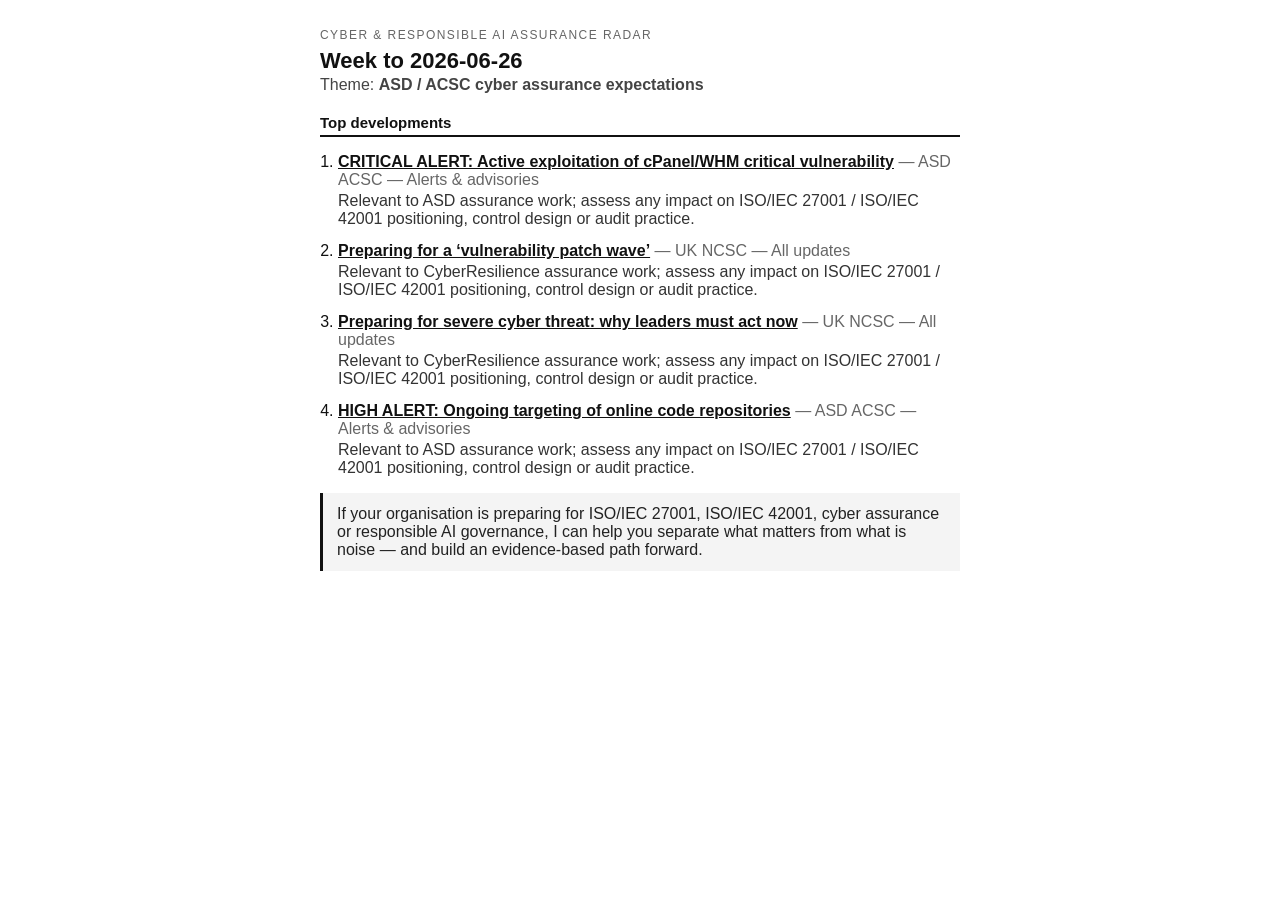
==== data/weekly/2026-06-26-newsletter.html @ b4652943 "Initial commit: Cyber & Responsible AI Assurance Radar (Phase 1 MVP) Standards-led daily dashboard, " ====
<!doctype html>
<html><head><meta charset="utf-8"><title>Assurance Radar — 2026-06-26</title></head>
<body style="margin:0;background:#fff;color:#111;font-family:-apple-system,Segoe UI,Arial,sans-serif;">
<div style="max-width:640px;margin:0 auto;padding:28px 22px;">
  <p style="text-transform:uppercase;letter-spacing:.12em;font-size:12px;color:#666;margin:0;">
    Cyber &amp; Responsible AI Assurance Radar</p>
  <h1 style="font-size:22px;margin:6px 0 2px;">Week to 2026-06-26</h1>
  <p style="color:#444;margin:0 0 20px;">Theme: <strong>ASD / ACSC cyber assurance expectations</strong></p>
  <h2 style="font-size:15px;border-bottom:2px solid #111;padding-bottom:4px;">Top developments</h2>
  <ol style="padding-left:18px;"><li style="margin:0 0 14px;"><a href="https://www.cyber.gov.au/about-us/view-all-content/alerts-and-advisories/active-exploitation-of-cpanel-whm-critical-vulnerability" style="color:#111;font-weight:600;">CRITICAL ALERT: Active exploitation of cPanel/WHM critical vulnerability</a> <span style="color:#666;">— ASD ACSC — Alerts &amp; advisories</span><div style="color:#333;margin-top:3px;">Relevant to ASD assurance work; assess any impact on ISO/IEC 27001 / ISO/IEC 42001 positioning, control design or audit practice.</div></li><li style="margin:0 0 14px;"><a href="https://www.ncsc.gov.uk/blogs/prepare-for-vulnerability-patch-wave" style="color:#111;font-weight:600;">Preparing for a ‘vulnerability patch wave’</a> <span style="color:#666;">— UK NCSC — All updates</span><div style="color:#333;margin-top:3px;">Relevant to CyberResilience assurance work; assess any impact on ISO/IEC 27001 / ISO/IEC 42001 positioning, control design or audit practice.</div></li><li style="margin:0 0 14px;"><a href="https://www.ncsc.gov.uk/blogs/preparing-for-severe-cyber-threat-why-leaders-must-act-now" style="color:#111;font-weight:600;">Preparing for severe cyber threat: why leaders must act now</a> <span style="color:#666;">— UK NCSC — All updates</span><div style="color:#333;margin-top:3px;">Relevant to CyberResilience assurance work; assess any impact on ISO/IEC 27001 / ISO/IEC 42001 positioning, control design or audit practice.</div></li><li style="margin:0 0 14px;"><a href="https://www.cyber.gov.au/about-us/view-all-content/alerts-and-advisories/ongoing-targeting-of-online-code-repositories" style="color:#111;font-weight:600;">HIGH ALERT: Ongoing targeting of online code repositories</a> <span style="color:#666;">— ASD ACSC — Alerts &amp; advisories</span><div style="color:#333;margin-top:3px;">Relevant to ASD assurance work; assess any impact on ISO/IEC 27001 / ISO/IEC 42001 positioning, control design or audit practice.</div></li></ol>
  <p style="background:#f4f4f4;border-left:3px solid #111;padding:12px 14px;color:#222;">If your organisation is preparing for ISO/IEC 27001, ISO/IEC 42001, cyber assurance or responsible AI governance, I can help you separate what matters from what is noise — and build an evidence-based path forward.</p>
</div></body></html>
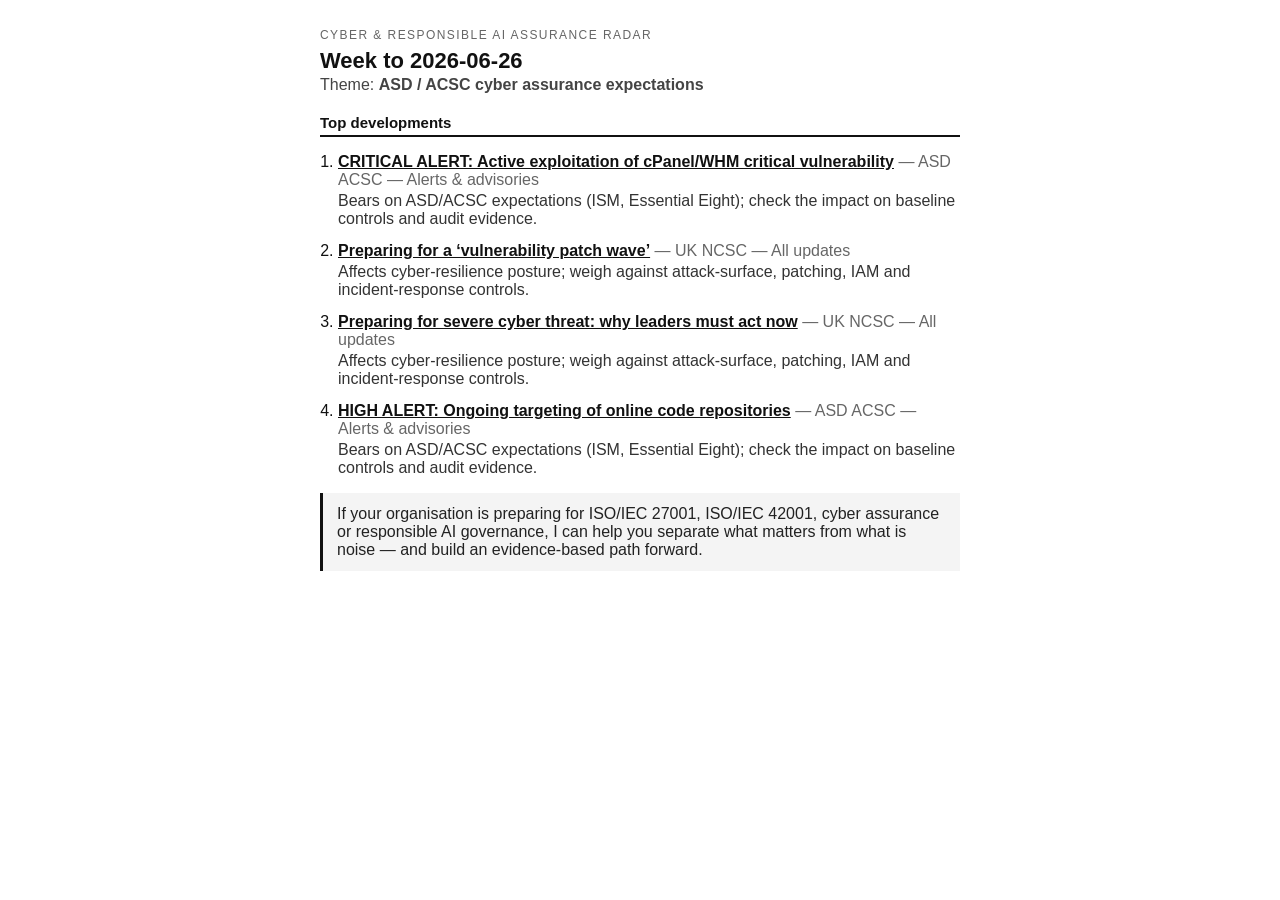
==== commit 59253a79: "Add .gitattributes (LF normalisation) and refresh weekly newsletter Co-Authored-By: Claude Opus 4.8 " ====
--- a/data/weekly/2026-06-26-newsletter.html
+++ b/data/weekly/2026-06-26-newsletter.html
@@ -7,6 +7,6 @@
   <h1 style="font-size:22px;margin:6px 0 2px;">Week to 2026-06-26</h1>
   <p style="color:#444;margin:0 0 20px;">Theme: <strong>ASD / ACSC cyber assurance expectations</strong></p>
   <h2 style="font-size:15px;border-bottom:2px solid #111;padding-bottom:4px;">Top developments</h2>
-  <ol style="padding-left:18px;"><li style="margin:0 0 14px;"><a href="https://www.cyber.gov.au/about-us/view-all-content/alerts-and-advisories/active-exploitation-of-cpanel-whm-critical-vulnerability" style="color:#111;font-weight:600;">CRITICAL ALERT: Active exploitation of cPanel/WHM critical vulnerability</a> <span style="color:#666;">— ASD ACSC — Alerts &amp; advisories</span><div style="color:#333;margin-top:3px;">Relevant to ASD assurance work; assess any impact on ISO/IEC 27001 / ISO/IEC 42001 positioning, control design or audit practice.</div></li><li style="margin:0 0 14px;"><a href="https://www.ncsc.gov.uk/blogs/prepare-for-vulnerability-patch-wave" style="color:#111;font-weight:600;">Preparing for a ‘vulnerability patch wave’</a> <span style="color:#666;">— UK NCSC — All updates</span><div style="color:#333;margin-top:3px;">Relevant to CyberResilience assurance work; assess any impact on ISO/IEC 27001 / ISO/IEC 42001 positioning, control design or audit practice.</div></li><li style="margin:0 0 14px;"><a href="https://www.ncsc.gov.uk/blogs/preparing-for-severe-cyber-threat-why-leaders-must-act-now" style="color:#111;font-weight:600;">Preparing for severe cyber threat: why leaders must act now</a> <span style="color:#666;">— UK NCSC — All updates</span><div style="color:#333;margin-top:3px;">Relevant to CyberResilience assurance work; assess any impact on ISO/IEC 27001 / ISO/IEC 42001 positioning, control design or audit practice.</div></li><li style="margin:0 0 14px;"><a href="https://www.cyber.gov.au/about-us/view-all-content/alerts-and-advisories/ongoing-targeting-of-online-code-repositories" style="color:#111;font-weight:600;">HIGH ALERT: Ongoing targeting of online code repositories</a> <span style="color:#666;">— ASD ACSC — Alerts &amp; advisories</span><div style="color:#333;margin-top:3px;">Relevant to ASD assurance work; assess any impact on ISO/IEC 27001 / ISO/IEC 42001 positioning, control design or audit practice.</div></li></ol>
+  <ol style="padding-left:18px;"><li style="margin:0 0 14px;"><a href="https://www.cyber.gov.au/about-us/view-all-content/alerts-and-advisories/active-exploitation-of-cpanel-whm-critical-vulnerability" style="color:#111;font-weight:600;">CRITICAL ALERT: Active exploitation of cPanel/WHM critical vulnerability</a> <span style="color:#666;">— ASD ACSC — Alerts &amp; advisories</span><div style="color:#333;margin-top:3px;">Bears on ASD/ACSC expectations (ISM, Essential Eight); check the impact on baseline controls and audit evidence.</div></li><li style="margin:0 0 14px;"><a href="https://www.ncsc.gov.uk/blogs/prepare-for-vulnerability-patch-wave" style="color:#111;font-weight:600;">Preparing for a ‘vulnerability patch wave’</a> <span style="color:#666;">— UK NCSC — All updates</span><div style="color:#333;margin-top:3px;">Affects cyber-resilience posture; weigh against attack-surface, patching, IAM and incident-response controls.</div></li><li style="margin:0 0 14px;"><a href="https://www.ncsc.gov.uk/blogs/preparing-for-severe-cyber-threat-why-leaders-must-act-now" style="color:#111;font-weight:600;">Preparing for severe cyber threat: why leaders must act now</a> <span style="color:#666;">— UK NCSC — All updates</span><div style="color:#333;margin-top:3px;">Affects cyber-resilience posture; weigh against attack-surface, patching, IAM and incident-response controls.</div></li><li style="margin:0 0 14px;"><a href="https://www.cyber.gov.au/about-us/view-all-content/alerts-and-advisories/ongoing-targeting-of-online-code-repositories" style="color:#111;font-weight:600;">HIGH ALERT: Ongoing targeting of online code repositories</a> <span style="color:#666;">— ASD ACSC — Alerts &amp; advisories</span><div style="color:#333;margin-top:3px;">Bears on ASD/ACSC expectations (ISM, Essential Eight); check the impact on baseline controls and audit evidence.</div></li></ol>
   <p style="background:#f4f4f4;border-left:3px solid #111;padding:12px 14px;color:#222;">If your organisation is preparing for ISO/IEC 27001, ISO/IEC 42001, cyber assurance or responsible AI governance, I can help you separate what matters from what is noise — and build an evidence-based path forward.</p>
 </div></body></html>
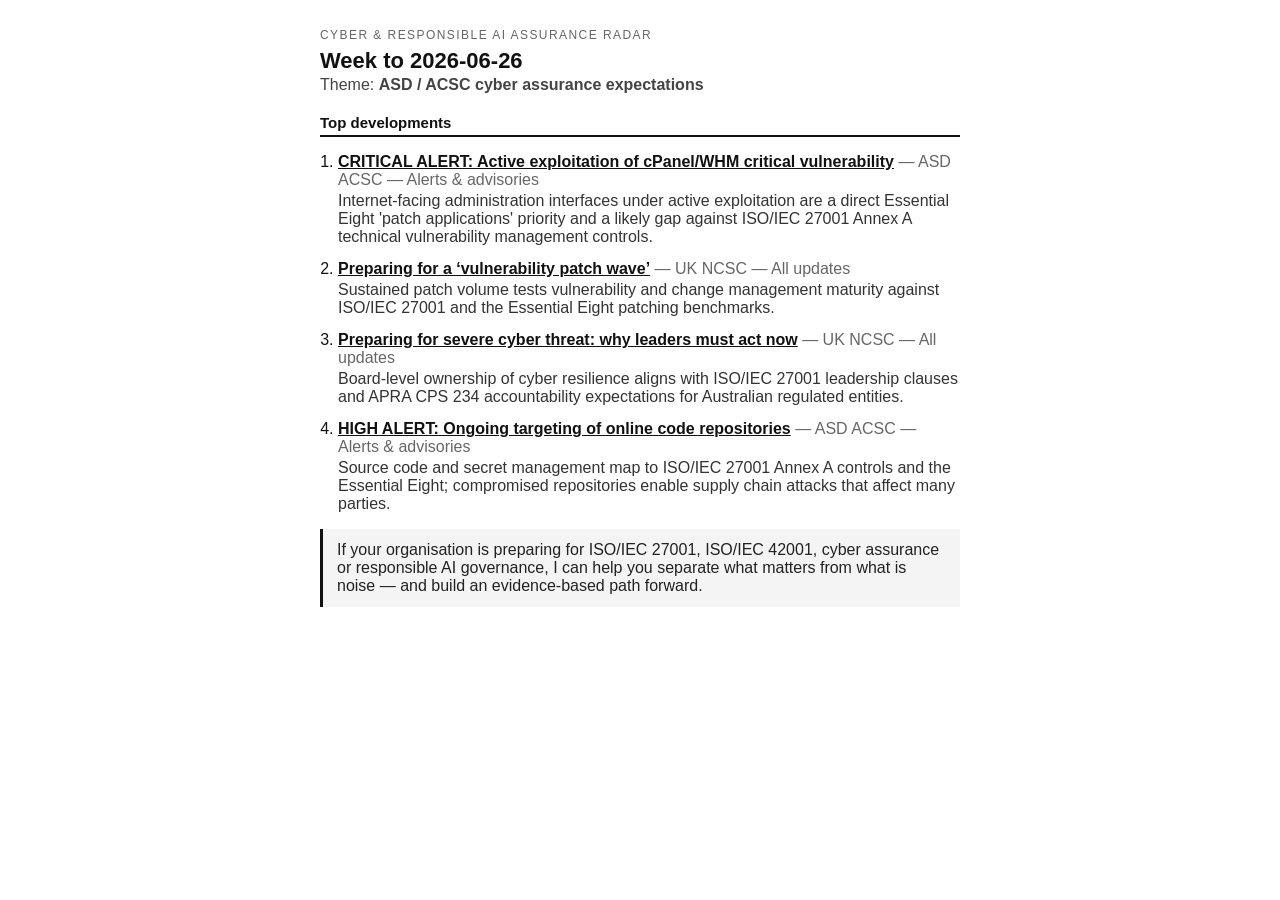
==== commit c0748afd: "Daily radar update 2026-06-26" ====
--- a/data/weekly/2026-06-26-newsletter.html
+++ b/data/weekly/2026-06-26-newsletter.html
@@ -7,6 +7,6 @@
   <h1 style="font-size:22px;margin:6px 0 2px;">Week to 2026-06-26</h1>
   <p style="color:#444;margin:0 0 20px;">Theme: <strong>ASD / ACSC cyber assurance expectations</strong></p>
   <h2 style="font-size:15px;border-bottom:2px solid #111;padding-bottom:4px;">Top developments</h2>
-  <ol style="padding-left:18px;"><li style="margin:0 0 14px;"><a href="https://www.cyber.gov.au/about-us/view-all-content/alerts-and-advisories/active-exploitation-of-cpanel-whm-critical-vulnerability" style="color:#111;font-weight:600;">CRITICAL ALERT: Active exploitation of cPanel/WHM critical vulnerability</a> <span style="color:#666;">— ASD ACSC — Alerts &amp; advisories</span><div style="color:#333;margin-top:3px;">Bears on ASD/ACSC expectations (ISM, Essential Eight); check the impact on baseline controls and audit evidence.</div></li><li style="margin:0 0 14px;"><a href="https://www.ncsc.gov.uk/blogs/prepare-for-vulnerability-patch-wave" style="color:#111;font-weight:600;">Preparing for a ‘vulnerability patch wave’</a> <span style="color:#666;">— UK NCSC — All updates</span><div style="color:#333;margin-top:3px;">Affects cyber-resilience posture; weigh against attack-surface, patching, IAM and incident-response controls.</div></li><li style="margin:0 0 14px;"><a href="https://www.ncsc.gov.uk/blogs/preparing-for-severe-cyber-threat-why-leaders-must-act-now" style="color:#111;font-weight:600;">Preparing for severe cyber threat: why leaders must act now</a> <span style="color:#666;">— UK NCSC — All updates</span><div style="color:#333;margin-top:3px;">Affects cyber-resilience posture; weigh against attack-surface, patching, IAM and incident-response controls.</div></li><li style="margin:0 0 14px;"><a href="https://www.cyber.gov.au/about-us/view-all-content/alerts-and-advisories/ongoing-targeting-of-online-code-repositories" style="color:#111;font-weight:600;">HIGH ALERT: Ongoing targeting of online code repositories</a> <span style="color:#666;">— ASD ACSC — Alerts &amp; advisories</span><div style="color:#333;margin-top:3px;">Bears on ASD/ACSC expectations (ISM, Essential Eight); check the impact on baseline controls and audit evidence.</div></li></ol>
+  <ol style="padding-left:18px;"><li style="margin:0 0 14px;"><a href="https://www.cyber.gov.au/about-us/view-all-content/alerts-and-advisories/active-exploitation-of-cpanel-whm-critical-vulnerability" style="color:#111;font-weight:600;">CRITICAL ALERT: Active exploitation of cPanel/WHM critical vulnerability</a> <span style="color:#666;">— ASD ACSC — Alerts &amp; advisories</span><div style="color:#333;margin-top:3px;">Internet-facing administration interfaces under active exploitation are a direct Essential Eight 'patch applications' priority and a likely gap against ISO/IEC 27001 Annex A technical vulnerability management controls.</div></li><li style="margin:0 0 14px;"><a href="https://www.ncsc.gov.uk/blogs/prepare-for-vulnerability-patch-wave" style="color:#111;font-weight:600;">Preparing for a ‘vulnerability patch wave’</a> <span style="color:#666;">— UK NCSC — All updates</span><div style="color:#333;margin-top:3px;">Sustained patch volume tests vulnerability and change management maturity against ISO/IEC 27001 and the Essential Eight patching benchmarks.</div></li><li style="margin:0 0 14px;"><a href="https://www.ncsc.gov.uk/blogs/preparing-for-severe-cyber-threat-why-leaders-must-act-now" style="color:#111;font-weight:600;">Preparing for severe cyber threat: why leaders must act now</a> <span style="color:#666;">— UK NCSC — All updates</span><div style="color:#333;margin-top:3px;">Board-level ownership of cyber resilience aligns with ISO/IEC 27001 leadership clauses and APRA CPS 234 accountability expectations for Australian regulated entities.</div></li><li style="margin:0 0 14px;"><a href="https://www.cyber.gov.au/about-us/view-all-content/alerts-and-advisories/ongoing-targeting-of-online-code-repositories" style="color:#111;font-weight:600;">HIGH ALERT: Ongoing targeting of online code repositories</a> <span style="color:#666;">— ASD ACSC — Alerts &amp; advisories</span><div style="color:#333;margin-top:3px;">Source code and secret management map to ISO/IEC 27001 Annex A controls and the Essential Eight; compromised repositories enable supply chain attacks that affect many parties.</div></li></ol>
   <p style="background:#f4f4f4;border-left:3px solid #111;padding:12px 14px;color:#222;">If your organisation is preparing for ISO/IEC 27001, ISO/IEC 42001, cyber assurance or responsible AI governance, I can help you separate what matters from what is noise — and build an evidence-based path forward.</p>
 </div></body></html>
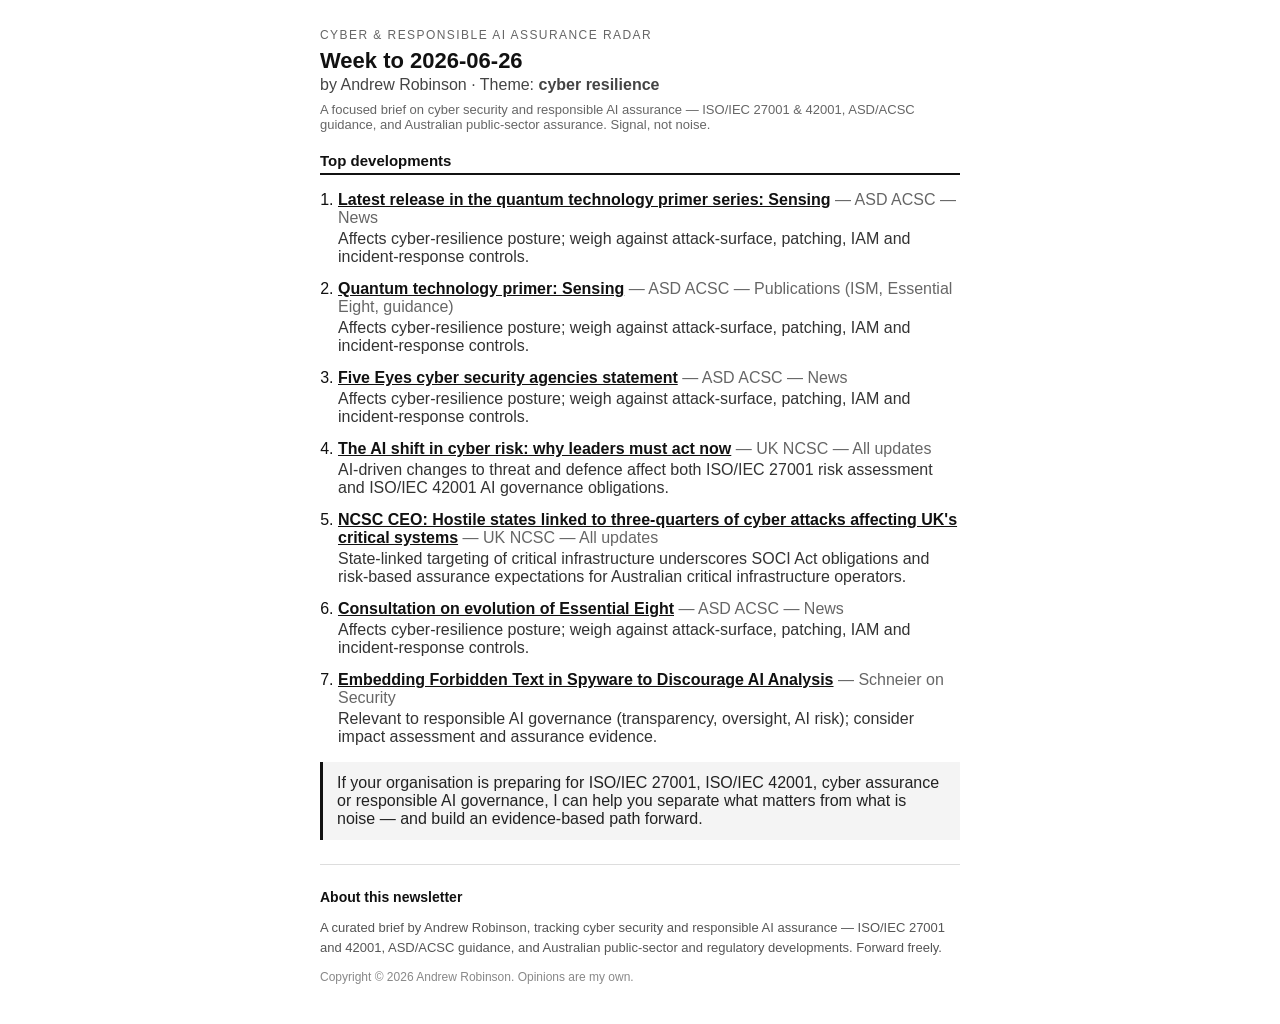
==== commit 5759bcda: "Newsletter template: Schneier-style header, TOC and footer Both the on-demand (compose_newsletter) a" ====
--- a/data/weekly/2026-06-26-newsletter.html
+++ b/data/weekly/2026-06-26-newsletter.html
@@ -5,8 +5,15 @@
   <p style="text-transform:uppercase;letter-spacing:.12em;font-size:12px;color:#666;margin:0;">
     Cyber &amp; Responsible AI Assurance Radar</p>
   <h1 style="font-size:22px;margin:6px 0 2px;">Week to 2026-06-26</h1>
-  <p style="color:#444;margin:0 0 20px;">Theme: <strong>ASD / ACSC cyber assurance expectations</strong></p>
+  <p style="color:#444;margin:2px 0 0;">by Andrew Robinson · Theme: <strong>cyber resilience</strong></p>
+  <p style="color:#666;font-size:13px;margin:8px 0 20px;">A focused brief on cyber security and responsible AI assurance — ISO/IEC 27001 &amp; 42001, ASD/ACSC guidance, and Australian public-sector assurance. Signal, not noise.</p>
   <h2 style="font-size:15px;border-bottom:2px solid #111;padding-bottom:4px;">Top developments</h2>
-  <ol style="padding-left:18px;"><li style="margin:0 0 14px;"><a href="https://www.cyber.gov.au/about-us/view-all-content/alerts-and-advisories/active-exploitation-of-cpanel-whm-critical-vulnerability" style="color:#111;font-weight:600;">CRITICAL ALERT: Active exploitation of cPanel/WHM critical vulnerability</a> <span style="color:#666;">— ASD ACSC — Alerts &amp; advisories</span><div style="color:#333;margin-top:3px;">Internet-facing administration interfaces under active exploitation are a direct Essential Eight 'patch applications' priority and a likely gap against ISO/IEC 27001 Annex A technical vulnerability management controls.</div></li><li style="margin:0 0 14px;"><a href="https://www.ncsc.gov.uk/blogs/prepare-for-vulnerability-patch-wave" style="color:#111;font-weight:600;">Preparing for a ‘vulnerability patch wave’</a> <span style="color:#666;">— UK NCSC — All updates</span><div style="color:#333;margin-top:3px;">Sustained patch volume tests vulnerability and change management maturity against ISO/IEC 27001 and the Essential Eight patching benchmarks.</div></li><li style="margin:0 0 14px;"><a href="https://www.ncsc.gov.uk/blogs/preparing-for-severe-cyber-threat-why-leaders-must-act-now" style="color:#111;font-weight:600;">Preparing for severe cyber threat: why leaders must act now</a> <span style="color:#666;">— UK NCSC — All updates</span><div style="color:#333;margin-top:3px;">Board-level ownership of cyber resilience aligns with ISO/IEC 27001 leadership clauses and APRA CPS 234 accountability expectations for Australian regulated entities.</div></li><li style="margin:0 0 14px;"><a href="https://www.cyber.gov.au/about-us/view-all-content/alerts-and-advisories/ongoing-targeting-of-online-code-repositories" style="color:#111;font-weight:600;">HIGH ALERT: Ongoing targeting of online code repositories</a> <span style="color:#666;">— ASD ACSC — Alerts &amp; advisories</span><div style="color:#333;margin-top:3px;">Source code and secret management map to ISO/IEC 27001 Annex A controls and the Essential Eight; compromised repositories enable supply chain attacks that affect many parties.</div></li></ol>
+  <ol style="padding-left:18px;"><li style="margin:0 0 14px;"><a href="https://www.cyber.gov.au/about-us/view-all-content/news/latest-release-in-the-quantum-technology-primer-series-sensing" style="color:#111;font-weight:600;">Latest release in the quantum technology primer series: Sensing</a> <span style="color:#666;">— ASD ACSC — News</span><div style="color:#333;margin-top:3px;">Affects cyber-resilience posture; weigh against attack-surface, patching, IAM and incident-response controls.</div></li><li style="margin:0 0 14px;"><a href="https://www.cyber.gov.au/business-government/secure-design/quantum/quantum-technology-primer-sensing" style="color:#111;font-weight:600;">Quantum technology primer: Sensing</a> <span style="color:#666;">— ASD ACSC — Publications (ISM, Essential Eight, guidance)</span><div style="color:#333;margin-top:3px;">Affects cyber-resilience posture; weigh against attack-surface, patching, IAM and incident-response controls.</div></li><li style="margin:0 0 14px;"><a href="https://www.cyber.gov.au/about-us/view-all-content/news/five-eyes-cyber-security-agencies-statement" style="color:#111;font-weight:600;">Five Eyes cyber security agencies statement</a> <span style="color:#666;">— ASD ACSC — News</span><div style="color:#333;margin-top:3px;">Affects cyber-resilience posture; weigh against attack-surface, patching, IAM and incident-response controls.</div></li><li style="margin:0 0 14px;"><a href="https://www.ncsc.gov.uk/news/the-ai-shift-in-cyber-risk-why-leaders-must-act-now" style="color:#111;font-weight:600;">The AI shift in cyber risk: why leaders must act now</a> <span style="color:#666;">— UK NCSC — All updates</span><div style="color:#333;margin-top:3px;">AI-driven changes to threat and defence affect both ISO/IEC 27001 risk assessment and ISO/IEC 42001 AI governance obligations.</div></li><li style="margin:0 0 14px;"><a href="https://www.ncsc.gov.uk/news/ncsc-ceo-hostile-states-linked-to-three-quarters-of-cyber-attacks" style="color:#111;font-weight:600;">NCSC CEO: Hostile states linked to three-quarters of cyber attacks affecting UK's critical systems</a> <span style="color:#666;">— UK NCSC — All updates</span><div style="color:#333;margin-top:3px;">State-linked targeting of critical infrastructure underscores SOCI Act obligations and risk-based assurance expectations for Australian critical infrastructure operators.</div></li><li style="margin:0 0 14px;"><a href="https://www.cyber.gov.au/about-us/view-all-content/news/consultation-on-evolution-of-essential-eight" style="color:#111;font-weight:600;">Consultation on evolution of Essential Eight</a> <span style="color:#666;">— ASD ACSC — News</span><div style="color:#333;margin-top:3px;">Affects cyber-resilience posture; weigh against attack-surface, patching, IAM and incident-response controls.</div></li><li style="margin:0 0 14px;"><a href="https://www.schneier.com/blog/archives/2026/06/embedding-forbidden-text-in-spyware-to-discourage-ai-analysis-2.html" style="color:#111;font-weight:600;">Embedding Forbidden Text in Spyware to Discourage AI Analysis</a> <span style="color:#666;">— Schneier on Security</span><div style="color:#333;margin-top:3px;">Relevant to responsible AI governance (transparency, oversight, AI risk); consider impact assessment and assurance evidence.</div></li></ol>
   <p style="background:#f4f4f4;border-left:3px solid #111;padding:12px 14px;color:#222;">If your organisation is preparing for ISO/IEC 27001, ISO/IEC 42001, cyber assurance or responsible AI governance, I can help you separate what matters from what is noise — and build an evidence-based path forward.</p>
+  <hr style="border:none;border-top:1px solid #ddd;margin:24px 0;">
+  <h2 style="font-size:14px;">About this newsletter</h2>
+  <p style="color:#555;font-size:13px;line-height:1.5;">A curated brief by Andrew Robinson,
+    tracking cyber security and responsible AI assurance — ISO/IEC 27001 and 42001, ASD/ACSC
+    guidance, and Australian public-sector and regulatory developments. Forward freely.</p>
+  <p style="color:#888;font-size:12px;">Copyright © 2026 Andrew Robinson. Opinions are my own.</p>
 </div></body></html>
